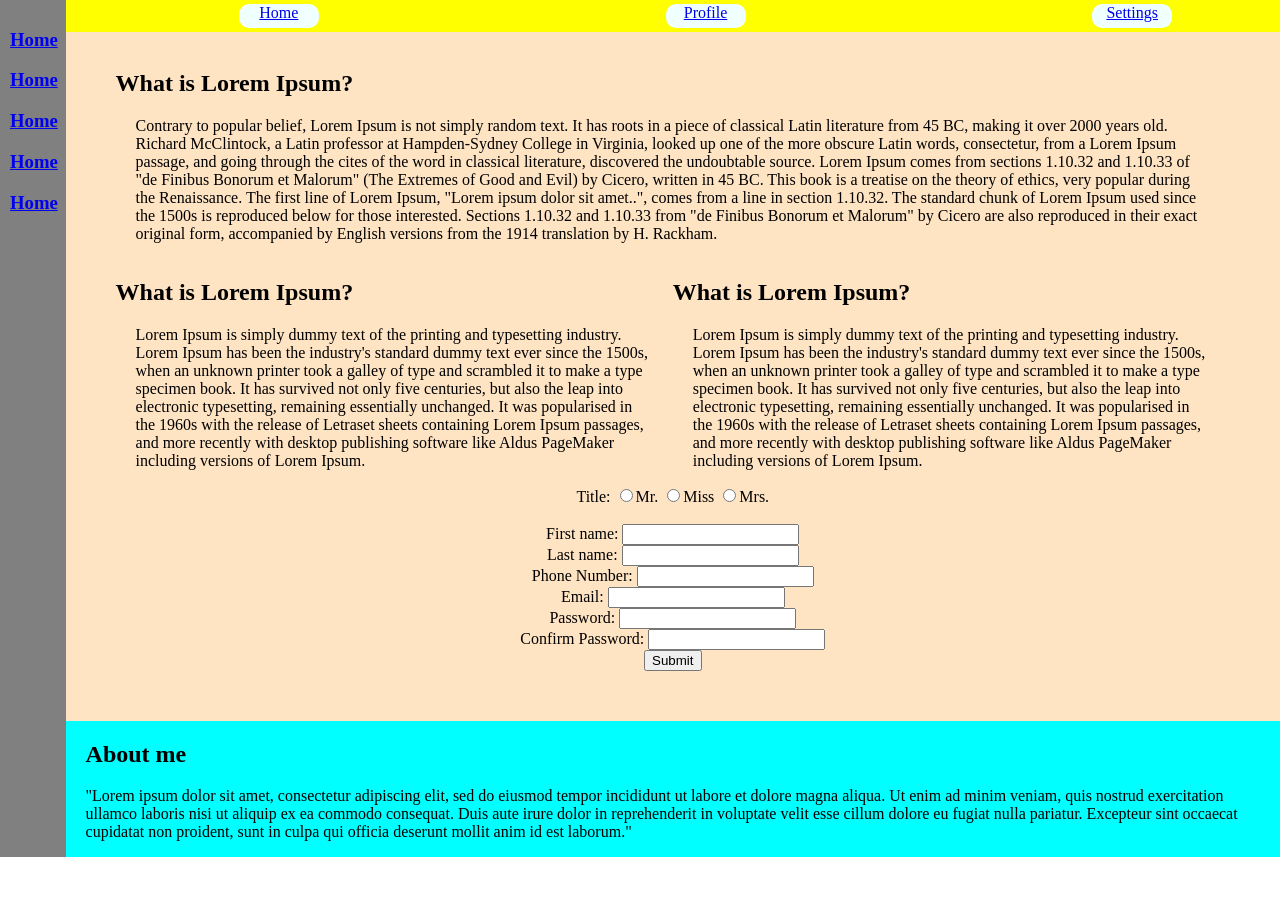
==== Week-2/index.html @ 53d567b5 "commiting index.html and Style.css" ====
<!DOCTYPE html>
<html lang="en">

<head>
    <meta charset="UTF-8">
    <meta http-equiv="X-UA-Compatible" content="IE=edge">
    <meta name="viewport" content="width=device-width, initial-scale=1.0">
    <title>Document</title>
    <link rel="stylesheet" href="style.css">
</head>

<body>
    <div class="container">
        <div class="sidebar">
            <div class="sidebar_head">
                <a href="#"><h3>Home</h3></a>
                <a href="#"><h3>Home</h3></a>
                <a href="#"><h3>Home</h3></a>
                <a href="#"><h3>Home</h3></a>
                <a href="#"><h3>Home</h3></a>
            </div> 
        </div>
        <div class="content">
            <nav class="navbar">
                <a class="but" href="#">Home</a>
                <a class="but" href="#">Profile</a>
                <a class="but" href="#">Settings</a>
    
            </nav>

            <div class="block">
                <div class="main">
                    <h2>What is Lorem Ipsum?</h2>
                    <p>
                        Contrary to popular belief, Lorem Ipsum is not simply random text. It has roots in a piece of
                        classical Latin literature from 45 BC, making it over 2000 years old. Richard McClintock, a Latin
                        professor at Hampden-Sydney College in Virginia, looked up one of the more obscure Latin words,
                        consectetur, from a Lorem Ipsum passage, and going through the cites of the word in classical
                        literature, discovered the undoubtable source. Lorem Ipsum comes from sections 1.10.32 and 1.10.33
                        of "de Finibus Bonorum et Malorum" (The Extremes of Good and Evil) by Cicero, written in 45 BC. This
                        book is a treatise on the theory of ethics, very popular during the Renaissance. The first line of
                        Lorem Ipsum, "Lorem ipsum dolor sit amet..", comes from a line in section 1.10.32.
    
                        The standard chunk of Lorem Ipsum used since the 1500s is reproduced below for those interested.
                        Sections 1.10.32 and 1.10.33 from "de Finibus Bonorum et Malorum" by Cicero are also reproduced in
                        their exact original form, accompanied by English versions from the 1914 translation by H. Rackham.
                    </p>
                </div>
                <div class="cont">
                    <div class="cont1">
                        <h2>
                            What is Lorem Ipsum?
                        </h2>
                        <p>
                            Lorem Ipsum is simply dummy text of the printing and typesetting industry. Lorem Ipsum has been
                            the industry's standard dummy text ever since the 1500s, when an unknown printer took a galley
                            of type and scrambled it to make a type specimen book. It has survived not only five centuries,
                            but also the leap into electronic typesetting, remaining essentially unchanged. It was
                            popularised in the 1960s with the release of Letraset sheets containing Lorem Ipsum passages,
                            and more recently with desktop publishing software like Aldus PageMaker including versions of
                            Lorem Ipsum.
                        </p>
                    </div>
                    <div class="cont2">
                        <h2>
                            What is Lorem Ipsum?
                        </h2>
                        <p>
                            Lorem Ipsum is simply dummy text of the printing and typesetting industry. Lorem Ipsum has been
                            the industry's standard dummy text ever since the 1500s, when an unknown printer took a galley
                            of type and scrambled it to make a type specimen book. It has survived not only five centuries,
                            but also the leap into electronic typesetting, remaining essentially unchanged. It was
                            popularised in the 1960s with the release of Letraset sheets containing Lorem Ipsum passages,
                            and more recently with desktop publishing software like Aldus PageMaker including versions of
                            Lorem Ipsum.
                        </p>
                    </div>
                </div>
                <form>
                    <label for="title">Title:</label>
                    <input type="radio" name="title">Mr.
                    <input type="radio" name="title">Miss
                    <input type="radio" name="title">Mrs.<br><br>
                    <label for="fname">First name:</label>
                    <input type="text" name="fname"><br>
                    <label for="lname">Last name:</label>
                    <input type="text" name="lname"><br>
                    <label for="phnumber">Phone Number:</label>
                    <input type="text" name="phnumber"><br>
                    <label for="mailid">Email:</label>
                    <input type="email" name="mailid"><br>
                    <label for="password">Password:</label>
                    <input type="text" name="password"><br>
                    <label for="cnfpassword">Confirm Password:</label>
                    <input type="text" name="cnfpassword"><br>
                    <input type="submit">
                </form>
            </div>
            <footer>
                <h2>About me</h2>
                <p>
                    "Lorem ipsum dolor sit amet, consectetur adipiscing elit, sed do eiusmod tempor incididunt ut labore et dolore magna aliqua. Ut enim ad minim veniam, quis nostrud exercitation ullamco laboris nisi ut aliquip ex ea commodo consequat. Duis aute irure dolor in reprehenderit in voluptate velit esse cillum dolore eu fugiat nulla pariatur. Excepteur sint occaecat cupidatat non proident, sunt in culpa qui officia deserunt mollit anim id est laborum." 
                </p>
            </footer>
        </div>

    </div>

</body>

</html>
---- Week-2/style.css ----
body{
    padding:0px;
    margin:0px;
}
.container{
    width:100%;
    background-color: red;
    display:flex;
    height:100%;
}
.sidebar{
    background-color:grey;
    padding:10px;
    width:3rem;
    text-align: center;
}
.sidebar_head{
    position:fixed;
}
.but{
    border:1px black;
    border-radius: 10px;
    background-color: azure;
    width:5rem;
    height: 1.5rem;
    text-align: center;
}
.but:hover{
    background-color: aqua;
}
.content{
    display:flex;
    width:100%;
    background-color: bisque;
    flex-direction: column;
    vertical-align: middle;

}
.navbar{
    display:flex;
    justify-content: space-around;
    align-items: center;
    width:100%;
    position:fixed;
    background-color: yellow;
    height:2rem;
}
.block{
    padding:50px;
}
.cont{
    display:flex;
}
form{
   text-align: center;
   width:100%
}
footer{
    background-color: aqua;
    
}
footer h2,p{
    margin-left: 20px;
    margin-right: 20px;
}
@media (max-width: 450px){
    .cont{
        display:flex;
        flex-direction:column;
    }
}
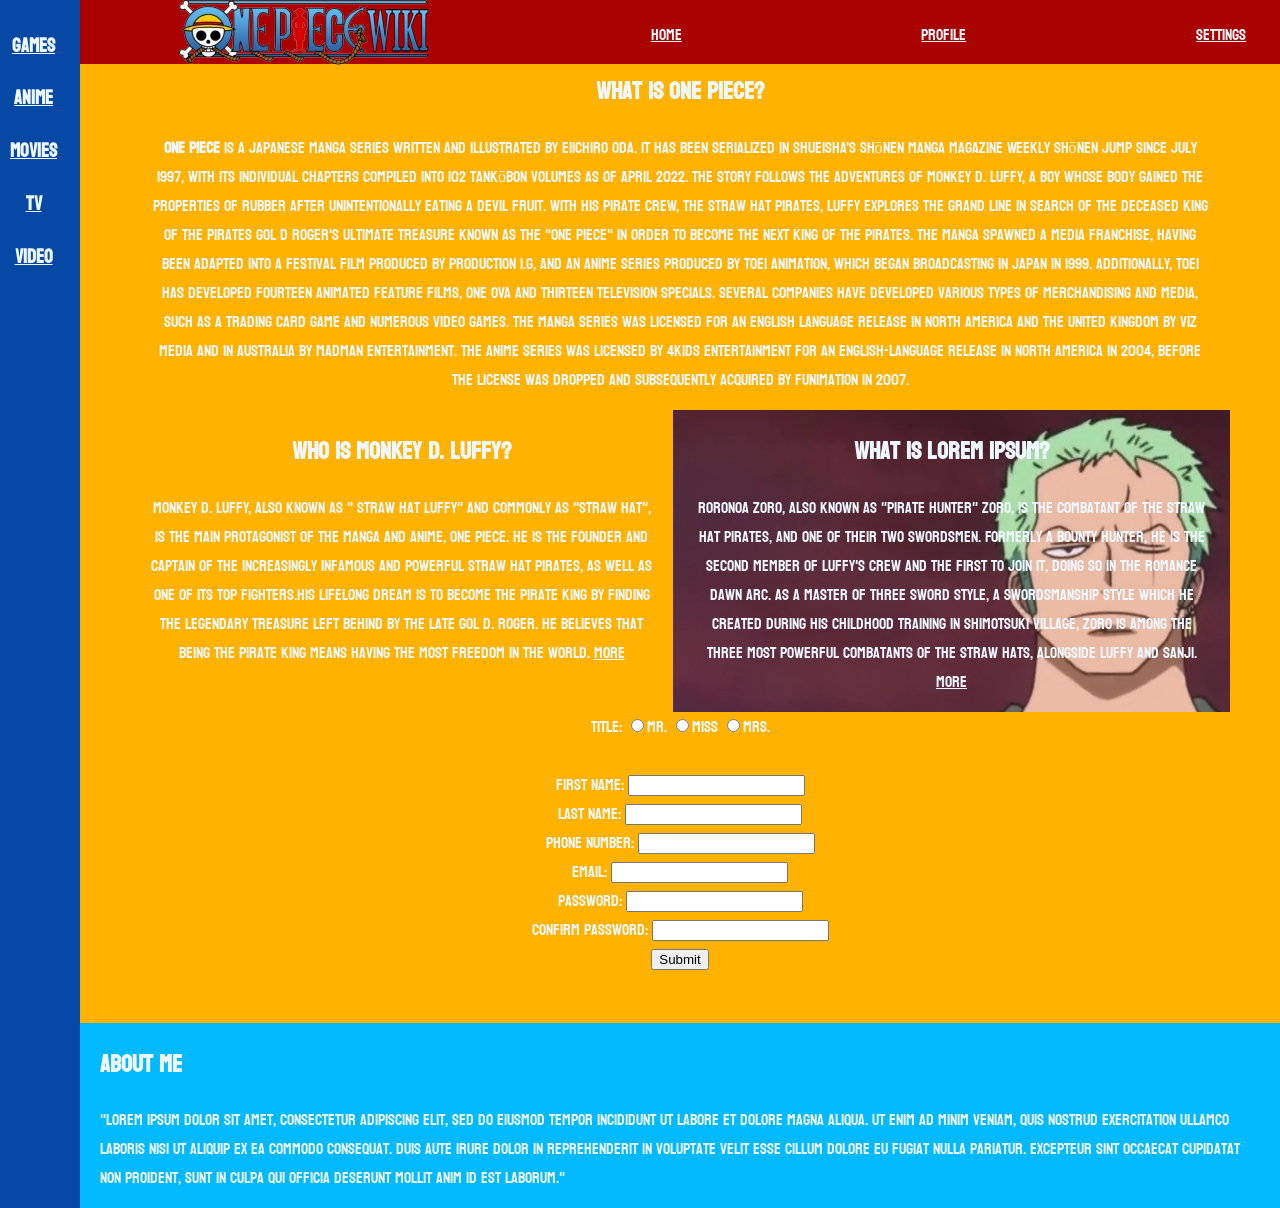
==== commit e7746fef: "theme and font is updated in the new website" ====
--- a/Week-2/index.html
+++ b/Week-2/index.html
@@ -7,58 +7,75 @@
     <meta name="viewport" content="width=device-width, initial-scale=1.0">
     <title>Document</title>
     <link rel="stylesheet" href="style.css">
+    <link rel="preconnect" href="https://fonts.googleapis.com">
+    <link rel="preconnect" href="https://fonts.gstatic.com" crossorigin>
+    <link href="https://fonts.googleapis.com/css2?family=Koulen&display=swap" rel="stylesheet">
 </head>
 
 <body>
     <div class="container">
-        <div class="sidebar">
-            <div class="sidebar_head">
-                <a href="#"><h3>Home</h3></a>
-                <a href="#"><h3>Home</h3></a>
-                <a href="#"><h3>Home</h3></a>
-                <a href="#"><h3>Home</h3></a>
-                <a href="#"><h3>Home</h3></a>
-            </div> 
-        </div>
+        <nav class="sidebar">
+            <section class="sidebar__head">
+                <a href="#">
+                    <h3>Games</h3>
+                </a>
+                <a href="#">
+                    <h3>Anime</h3>
+                </a>
+                <a href="#">
+                    <h3>Movies</h3>
+                </a>
+                <a href="#">
+                    <h3>Tv</h3>
+                </a>
+                <a href="#">
+                    <h3>Video</h3>
+                </a>
+            </section>
+        </nav>
         <div class="content">
             <nav class="navbar">
+                <div class="logo">
+                    <img src="Site-logo.webp">
+                </div>
+
                 <a class="but" href="#">Home</a>
                 <a class="but" href="#">Profile</a>
                 <a class="but" href="#">Settings</a>
-    
+
             </nav>
 
-            <div class="block">
-                <div class="main">
-                    <h2>What is Lorem Ipsum?</h2>
+            <section class="block">
+                <article class="main">
+                    <h2>What is One Piece?</h2>
                     <p>
-                        Contrary to popular belief, Lorem Ipsum is not simply random text. It has roots in a piece of
-                        classical Latin literature from 45 BC, making it over 2000 years old. Richard McClintock, a Latin
-                        professor at Hampden-Sydney College in Virginia, looked up one of the more obscure Latin words,
-                        consectetur, from a Lorem Ipsum passage, and going through the cites of the word in classical
-                        literature, discovered the undoubtable source. Lorem Ipsum comes from sections 1.10.32 and 1.10.33
-                        of "de Finibus Bonorum et Malorum" (The Extremes of Good and Evil) by Cicero, written in 45 BC. This
-                        book is a treatise on the theory of ethics, very popular during the Renaissance. The first line of
-                        Lorem Ipsum, "Lorem ipsum dolor sit amet..", comes from a line in section 1.10.32.
-    
-                        The standard chunk of Lorem Ipsum used since the 1500s is reproduced below for those interested.
-                        Sections 1.10.32 and 1.10.33 from "de Finibus Bonorum et Malorum" by Cicero are also reproduced in
-                        their exact original form, accompanied by English versions from the 1914 translation by H. Rackham.
+                        <b>One Piece</b> is a Japanese manga series written and illustrated by Eiichiro Oda. It has been
+                        serialized in Shueisha's shōnen manga magazine Weekly Shōnen Jump since July 1997, with its
+                        individual chapters compiled into 102 tankōbon volumes as of April 2022. The story follows the
+                        adventures of Monkey D. Luffy, a boy whose body gained the properties of rubber after
+                        unintentionally eating a Devil Fruit. With his pirate crew, the Straw Hat Pirates, Luffy
+                        explores the Grand Line in search of the deceased King of the Pirates Gol D Roger's ultimate
+                        treasure known as the "One Piece" in order to become the next King of the Pirates.
+
+                        The manga spawned a media franchise, having been adapted into a festival film produced by
+                        Production I.G, and an anime series produced by Toei Animation, which began broadcasting in
+                        Japan in 1999. Additionally, Toei has developed fourteen animated feature films, one OVA and
+                        thirteen television specials. Several companies have developed various types of merchandising
+                        and media, such as a trading card game and numerous video games. The manga series was licensed
+                        for an English language release in North America and the United Kingdom by Viz Media and in
+                        Australia by Madman Entertainment. The anime series was licensed by 4Kids Entertainment for an
+                        English-language release in North America in 2004, before the license was dropped and
+                        subsequently acquired by Funimation in 2007.
                     </p>
-                </div>
-                <div class="cont">
+                </article>
+                <article class="cont">
                     <div class="cont1">
                         <h2>
-                            What is Lorem Ipsum?
+                            Who is Monkey D. Luffy?
                         </h2>
                         <p>
-                            Lorem Ipsum is simply dummy text of the printing and typesetting industry. Lorem Ipsum has been
-                            the industry's standard dummy text ever since the 1500s, when an unknown printer took a galley
-                            of type and scrambled it to make a type specimen book. It has survived not only five centuries,
-                            but also the leap into electronic typesetting, remaining essentially unchanged. It was
-                            popularised in the 1960s with the release of Letraset sheets containing Lorem Ipsum passages,
-                            and more recently with desktop publishing software like Aldus PageMaker including versions of
-                            Lorem Ipsum.
+                            Monkey D. Luffy, also known as " Straw Hat Luffy" and commonly as "Straw Hat", is the main protagonist of the manga and anime, One Piece. He is the founder and captain of the increasingly infamous and powerful Straw Hat Pirates, as well as one of its top fighters.His lifelong dream is to become the Pirate King by finding the legendary treasure left
+                            behind by the late Gol D. Roger. He believes that being the Pirate King means having the most freedom in the world. <a href="https://onepiece.fandom.com/wiki/Monkey_D._Luffy"> More</a>
                         </p>
                     </div>
                     <div class="cont2">
@@ -66,16 +83,11 @@
                             What is Lorem Ipsum?
                         </h2>
                         <p>
-                            Lorem Ipsum is simply dummy text of the printing and typesetting industry. Lorem Ipsum has been
-                            the industry's standard dummy text ever since the 1500s, when an unknown printer took a galley
-                            of type and scrambled it to make a type specimen book. It has survived not only five centuries,
-                            but also the leap into electronic typesetting, remaining essentially unchanged. It was
-                            popularised in the 1960s with the release of Letraset sheets containing Lorem Ipsum passages,
-                            and more recently with desktop publishing software like Aldus PageMaker including versions of
-                            Lorem Ipsum.
+                            Roronoa Zoro, also known as "Pirate Hunter" Zoro, is the combatant of the Straw Hat Pirates, and one of their two swordsmen. Formerly a bounty hunter, he is the second member of Luffy's crew and the first to join it, doing so in the Romance Dawn Arc. As a master of Three Sword Style, a swordsmanship style which he created during his childhood training in Shimotsuki Village, Zoro is among the three most powerful combatants of the Straw Hats, alongside Luffy and Sanji.<a href="https://onepiece.fandom.com/wiki/Roronoa_Zoro?so=search">
+                                More</a>
                         </p>
                     </div>
-                </div>
+                </article>
                 <form>
                     <label for="title">Title:</label>
                     <input type="radio" name="title">Mr.
@@ -95,11 +107,15 @@
                     <input type="text" name="cnfpassword"><br>
                     <input type="submit">
                 </form>
-            </div>
+            </section>
             <footer>
                 <h2>About me</h2>
                 <p>
-                    "Lorem ipsum dolor sit amet, consectetur adipiscing elit, sed do eiusmod tempor incididunt ut labore et dolore magna aliqua. Ut enim ad minim veniam, quis nostrud exercitation ullamco laboris nisi ut aliquip ex ea commodo consequat. Duis aute irure dolor in reprehenderit in voluptate velit esse cillum dolore eu fugiat nulla pariatur. Excepteur sint occaecat cupidatat non proident, sunt in culpa qui officia deserunt mollit anim id est laborum." 
+                    "Lorem ipsum dolor sit amet, consectetur adipiscing elit, sed do eiusmod tempor incididunt ut labore
+                    et dolore magna aliqua. Ut enim ad minim veniam, quis nostrud exercitation ullamco laboris nisi ut
+                    aliquip ex ea commodo consequat. Duis aute irure dolor in reprehenderit in voluptate velit esse
+                    cillum dolore eu fugiat nulla pariatur. Excepteur sint occaecat cupidatat non proident, sunt in
+                    culpa qui officia deserunt mollit anim id est laborum."
                 </p>
             </footer>
         </div>
--- a/Week-2/style.css
+++ b/Week-2/style.css
@@ -1,40 +1,65 @@
 body{
     padding:0px;
     margin:0px;
+    font-family: 'Koulen', cursive;;
+    color: aliceblue;
+}
+a{
+    color:aliceblue;
+}
+a:hover{
+    color:#a90000;
+    cursor: pointer;
 }
 .container{
     width:100%;
-    background-color: red;
     display:flex;
     height:100%;
 }
 .sidebar{
-    background-color:grey;
+    background-color:#0549a5;
     padding:10px;
-    width:3rem;
+    width:4rem;
     text-align: center;
 }
-.sidebar_head{
+.sidebar__head{
     position:fixed;
 }
 .but{
     border:1px black;
     border-radius: 10px;
-    background-color: azure;
     width:5rem;
     height: 1.5rem;
     text-align: center;
 }
+.main{
+    text-align: center;
+
+}
 .but:hover{
-    background-color: aqua;
+    background-color:#00b9ff;
+    cursor: pointer;
 }
 .content{
     display:flex;
     width:100%;
-    background-color: bisque;
+    background-color: #ffb300;
     flex-direction: column;
     vertical-align: middle;
-
+}
+.cont1, .cont2{
+    text-align:center;
+}
+.cont1{
+    background-image: url(luffy.webp);
+    background-position: center;
+}
+.cont2{
+    background-image: url(zoro.webp);
+}
+.logo{
+    display: flex;
+    align-items: flex-end;
 }
 .navbar{
     display:flex;
@@ -42,8 +67,8 @@
     align-items: center;
     width:100%;
     position:fixed;
-    background-color: yellow;
-    height:2rem;
+    background-color: #a90000;
+    height:4rem;
 }
 .block{
     padding:50px;
@@ -56,7 +81,7 @@
    width:100%
 }
 footer{
-    background-color: aqua;
+    background-color: #00b9ff;
     
 }
 footer h2,p{
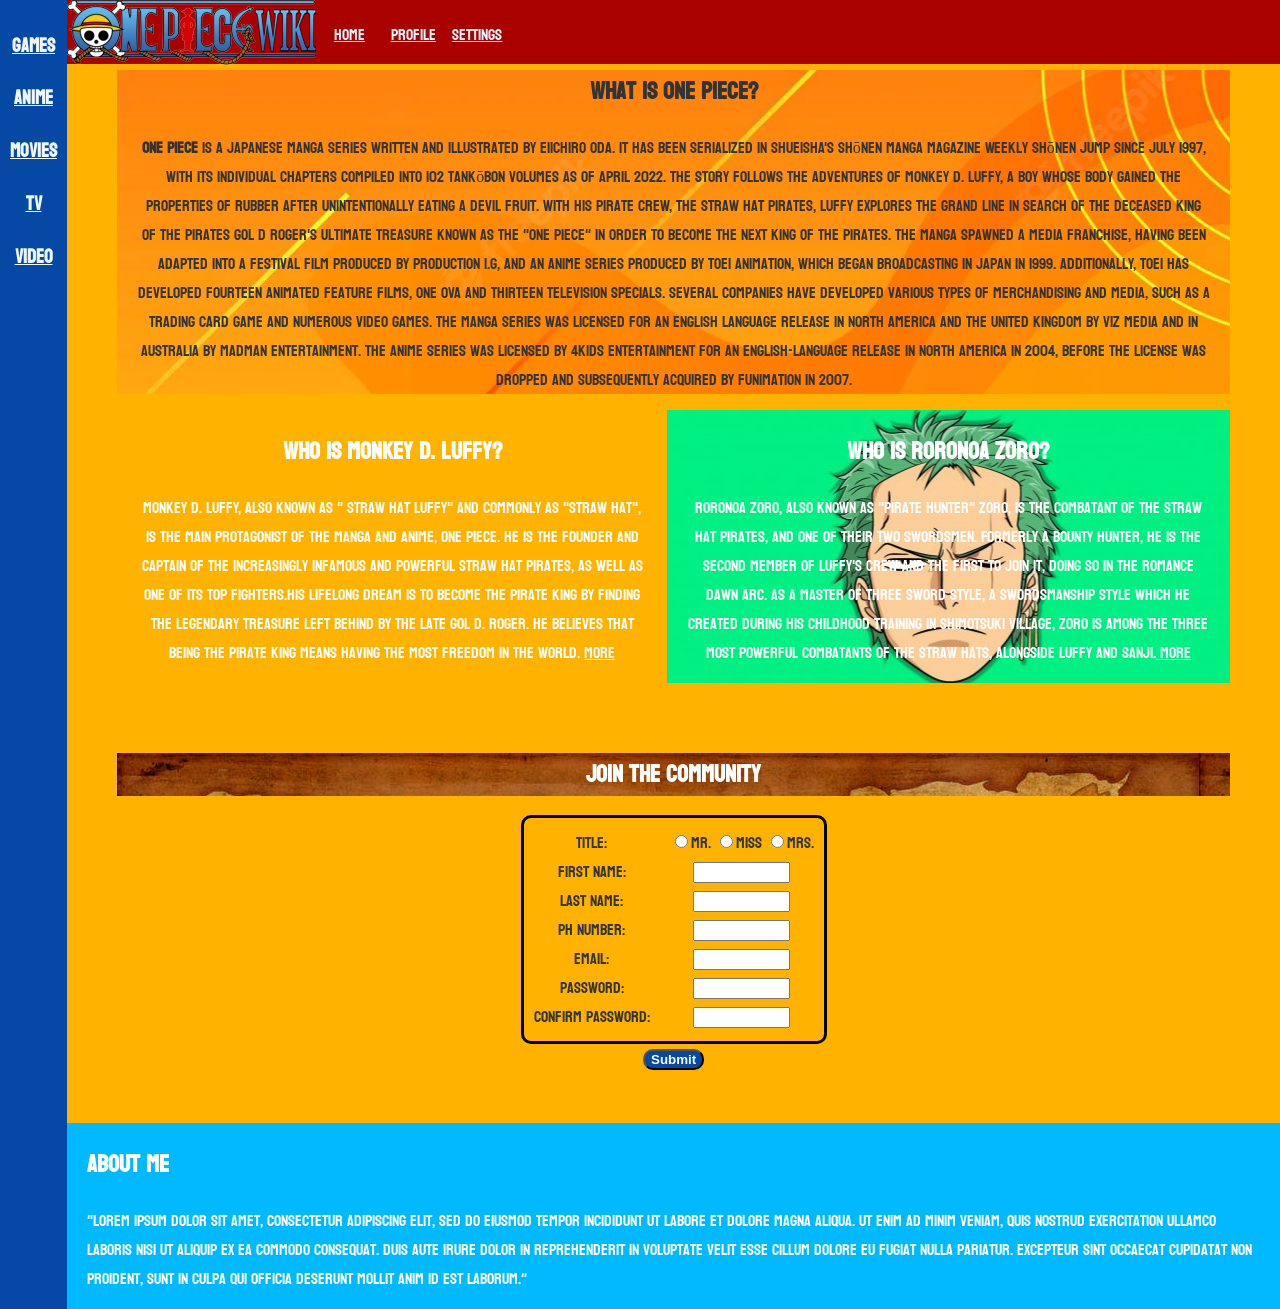
==== commit 77979f83: "added index.html and rotate.css for the assignment 2.2. four boxes are created with color red, yello" ====
--- a/Week-2/index.html
+++ b/Week-2/index.html
@@ -5,7 +5,8 @@
     <meta charset="UTF-8">
     <meta http-equiv="X-UA-Compatible" content="IE=edge">
     <meta name="viewport" content="width=device-width, initial-scale=1.0">
-    <title>Document</title>
+    <title>One Piece Wiki</title>
+    <link rel="icon" href="icon.png" type="image/x-icon">
     <link rel="stylesheet" href="style.css">
     <link rel="preconnect" href="https://fonts.googleapis.com">
     <link rel="preconnect" href="https://fonts.gstatic.com" crossorigin>
@@ -13,6 +14,7 @@
 </head>
 
 <body>
+
     <div class="container">
         <nav class="sidebar">
             <section class="sidebar__head">
@@ -35,14 +37,14 @@
         </nav>
         <div class="content">
             <nav class="navbar">
-                <div class="logo">
+                <div class="navbar__logo">
                     <img src="Site-logo.webp">
                 </div>
-
-                <a class="but" href="#">Home</a>
-                <a class="but" href="#">Profile</a>
-                <a class="but" href="#">Settings</a>
-
+                <div class="navbar__head">
+                    <a class="but" href="#">Home</a>
+                    <a class="but" href="#">Profile</a>
+                    <a class="but" href="#">Settings</a>
+                </div>
             </nav>
 
             <section class="block">
@@ -74,40 +76,64 @@
                             Who is Monkey D. Luffy?
                         </h2>
                         <p>
-                            Monkey D. Luffy, also known as " Straw Hat Luffy" and commonly as "Straw Hat", is the main protagonist of the manga and anime, One Piece. He is the founder and captain of the increasingly infamous and powerful Straw Hat Pirates, as well as one of its top fighters.His lifelong dream is to become the Pirate King by finding the legendary treasure left
-                            behind by the late Gol D. Roger. He believes that being the Pirate King means having the most freedom in the world. <a href="https://onepiece.fandom.com/wiki/Monkey_D._Luffy"> More</a>
+                            Monkey D. Luffy, also known as " Straw Hat Luffy" and commonly as "Straw Hat", is the main
+                            protagonist of the manga and anime, One Piece. He is the founder and captain of the
+                            increasingly infamous and powerful Straw Hat Pirates, as well as one of its top fighters.His
+                            lifelong dream is to become the Pirate King by finding the legendary treasure left
+                            behind by the late Gol D. Roger. He believes that being the Pirate King means having the
+                            most freedom in the world. <a href="https://onepiece.fandom.com/wiki/Monkey_D._Luffy">
+                                More</a>
                         </p>
                     </div>
                     <div class="cont2">
                         <h2>
-                            What is Lorem Ipsum?
+                            Who is Roronoa Zoro?
                         </h2>
                         <p>
-                            Roronoa Zoro, also known as "Pirate Hunter" Zoro, is the combatant of the Straw Hat Pirates, and one of their two swordsmen. Formerly a bounty hunter, he is the second member of Luffy's crew and the first to join it, doing so in the Romance Dawn Arc. As a master of Three Sword Style, a swordsmanship style which he created during his childhood training in Shimotsuki Village, Zoro is among the three most powerful combatants of the Straw Hats, alongside Luffy and Sanji.<a href="https://onepiece.fandom.com/wiki/Roronoa_Zoro?so=search">
+                            Roronoa Zoro, also known as "Pirate Hunter" Zoro, is the combatant of the Straw Hat Pirates,
+                            and one of their two swordsmen. Formerly a bounty hunter, he is the second member of Luffy's
+                            crew and the first to join it, doing so in the Romance Dawn Arc. As a master of Three Sword
+                            Style, a swordsmanship style which he created during his childhood training in Shimotsuki
+                            Village, Zoro is among the three most powerful combatants of the Straw Hats, alongside Luffy
+                            and Sanji.<a href="https://onepiece.fandom.com/wiki/Roronoa_Zoro?so=search">
                                 More</a>
                         </p>
                     </div>
                 </article>
                 <form>
-                    <label for="title">Title:</label>
-                    <input type="radio" name="title">Mr.
-                    <input type="radio" name="title">Miss
-                    <input type="radio" name="title">Mrs.<br><br>
-                    <label for="fname">First name:</label>
-                    <input type="text" name="fname"><br>
-                    <label for="lname">Last name:</label>
-                    <input type="text" name="lname"><br>
-                    <label for="phnumber">Phone Number:</label>
-                    <input type="text" name="phnumber"><br>
-                    <label for="mailid">Email:</label>
-                    <input type="email" name="mailid"><br>
-                    <label for="password">Password:</label>
-                    <input type="text" name="password"><br>
-                    <label for="cnfpassword">Confirm Password:</label>
-                    <input type="text" name="cnfpassword"><br>
-                    <input type="submit">
+                    <h2>Join the Community</h2>
+                    <div class="form">
+                        <div class="form_space">
+                            <div class="form__space__l">
+                                <label for="title">Title:</label><br>
+                                <label for="fname">First name:</label><br>
+                                <label for="lname">Last name:</label><br>
+                                <label for="phnumber">Ph Number:</label><br>
+                                <label for="mailid">Email:</label><br>
+                                <label for="password">Password:</label><br>
+                                <label for="cnfpassword">Confirm Password:</label><br>
+                            </div>
+
+                            <div class="form__space__r">
+                                <div>
+                                    <input type="radio" name="title">Mr.
+                                    <input type="radio" name="title">Miss
+                                    <input type="radio" name="title">Mrs.
+                                </div>
+                                <input type="text" name="fname" size="10"><br>
+                                <input type="text" name="lname" size="10"><br>
+                                <input type="phone" name="phnumber" size="10"><br>
+                                <input type="email" name="mailid" size="10"><br>
+                                <input type="password" name="password" size="10"><br>
+                                <input type="password" name="cnfpassword" size="10"><br>
+                            </div>
+                        </div>
+
+
+                        <input type="submit" class="submit">
                 </form>
             </section>
+
             <footer>
                 <h2>About me</h2>
                 <p>
@@ -118,8 +144,8 @@
                     culpa qui officia deserunt mollit anim id est laborum."
                 </p>
             </footer>
+
         </div>
-
     </div>
 
 </body>
--- a/Week-2/style.css
+++ b/Week-2/style.css
@@ -2,7 +2,7 @@
     padding:0px;
     margin:0px;
     font-family: 'Koulen', cursive;;
-    color: aliceblue;
+    color: #333333;
 }
 a{
     color:aliceblue;
@@ -19,7 +19,7 @@
 .sidebar{
     background-color:#0549a5;
     padding:10px;
-    width:4rem;
+    width:50px;
     text-align: center;
 }
 .sidebar__head{
@@ -28,12 +28,13 @@
 .but{
     border:1px black;
     border-radius: 10px;
-    width:5rem;
+    width:4rem;
     height: 1.5rem;
     text-align: center;
 }
 .main{
     text-align: center;
+    background-image: url(orange.webp);
 
 }
 .but:hover{
@@ -49,21 +50,27 @@
 }
 .cont1, .cont2{
     text-align:center;
+    color:white;
 }
 .cont1{
     background-image: url(luffy.webp);
     background-position: center;
 }
 .cont2{
-    background-image: url(zoro.webp);
+    background-image: url(zoro.jpg);
+    background-position: center;
 }
-.logo{
+.navbar__logo{
     display: flex;
-    align-items: flex-end;
+    align-self: flex-start;
+}
+
+.navbar__head{
+    display:flex;
+    justify-content: space-between;
 }
 .navbar{
     display:flex;
-    justify-content: space-around;
     align-items: center;
     width:100%;
     position:fixed;
@@ -78,20 +85,71 @@
 }
 form{
    text-align: center;
-   width:100%
+   width:100%;
+   padding-top:50px;
+}
+form h2{
+    color:white;
+    background-image: url(map.jpg);
+}
+.form_space{
+    display: flex;
+    border:solid black;
+    border-radius: 10px;
+    width:fit-content;
+    margin-left: auto;
+    margin-right: auto;
+}
+.submit{
+    background-color: #0549a5;
+    color:white;
+    font-weight: bold;
+    border-radius: 10px;
+}
+.form__space__l, .form__space__r{
+    padding:10px;
+}
+
+.submit:hover{
+    background-color:#a90000;
 }
 footer{
     background-color: #00b9ff;
+    color:white;
     
 }
 footer h2,p{
     margin-left: 20px;
     margin-right: 20px;
 }
-@media (max-width: 450px){
+@media (max-width: 550px){
     .cont{
         display:flex;
         flex-direction:column;
     }
+    .navbar{
+        height: 2rem;
+    }
+    .navbar__logo{
+        width:100px;
+    }
+    .navbar__logo img{
+        width:100px;
+    }
+    .navbar_head{
+        position:relative;
+    }
+    .navbar,.sidebar{
+        font-size: 0.7rem;
+    }
+    .block{
+        padding-top: 60px;
+    }
+    .sidebar__head{
+        justify-content: flex-start;
+    }
+    .form__space__l, .form__space__r{
+        padding:0px;
+    }
 }
 
